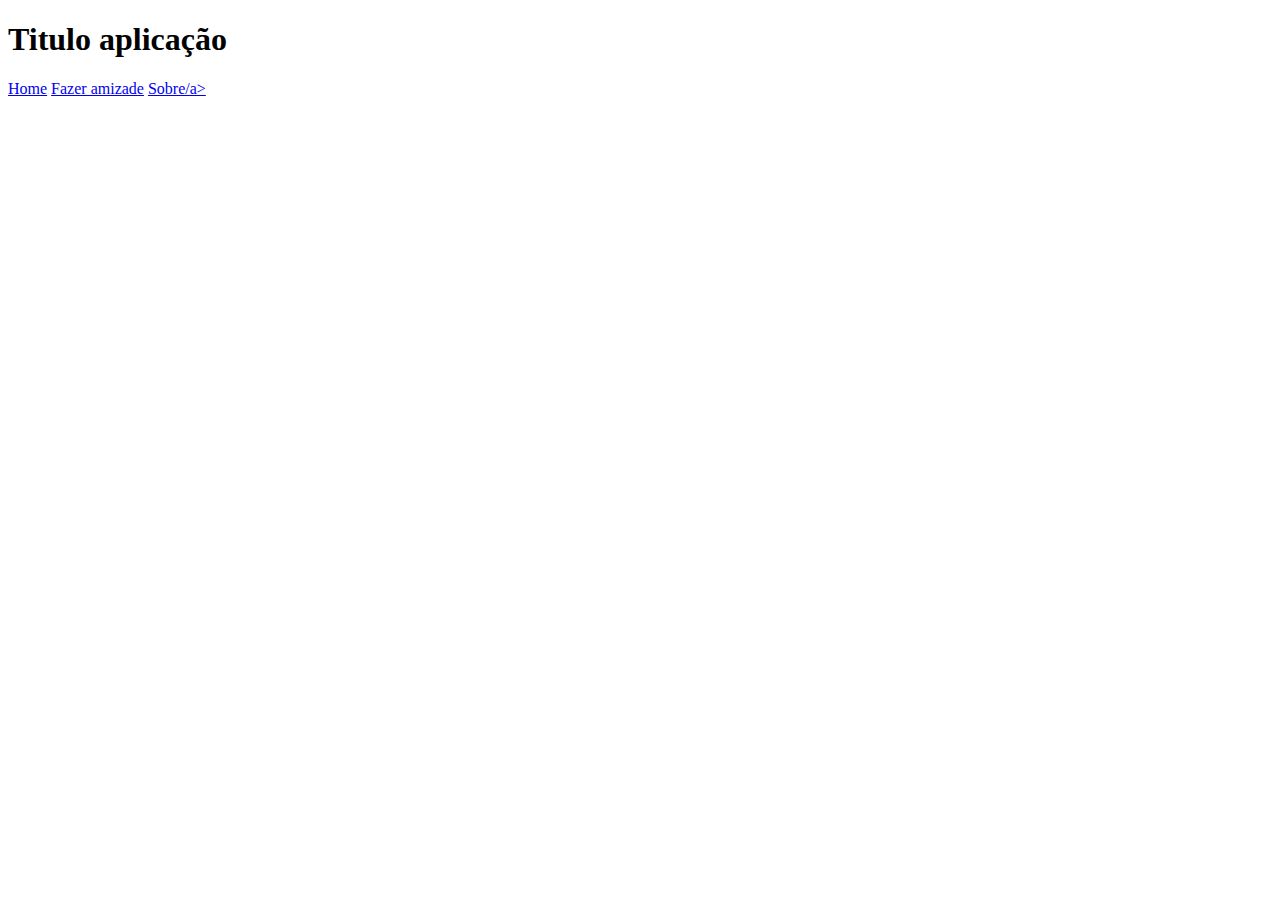
==== index.html @ 16062292 "Arquivo raiz de inicialização para o browser e pagina inicial" ====
<!DOCTYPE html>
<html lang="pt-br">
<head>
    <meta charset="UTF-8">
    <meta name="viewport" content="width=device-width, initial-scale=1.0">
    <title>Home</title>
</head>
<body>

    <header>
        <h1>Titulo aplicação</h1>
        <nav>
            <a href="#">Home</a>
            <a href="#">Fazer amizade</a>
            <a href="#">Sobre/a>
        </nav>
    </header>

    <article>

        <section>

                <div class="container-center">
                    
                </div>

        </section>

    </article>

    
</body>
</html>
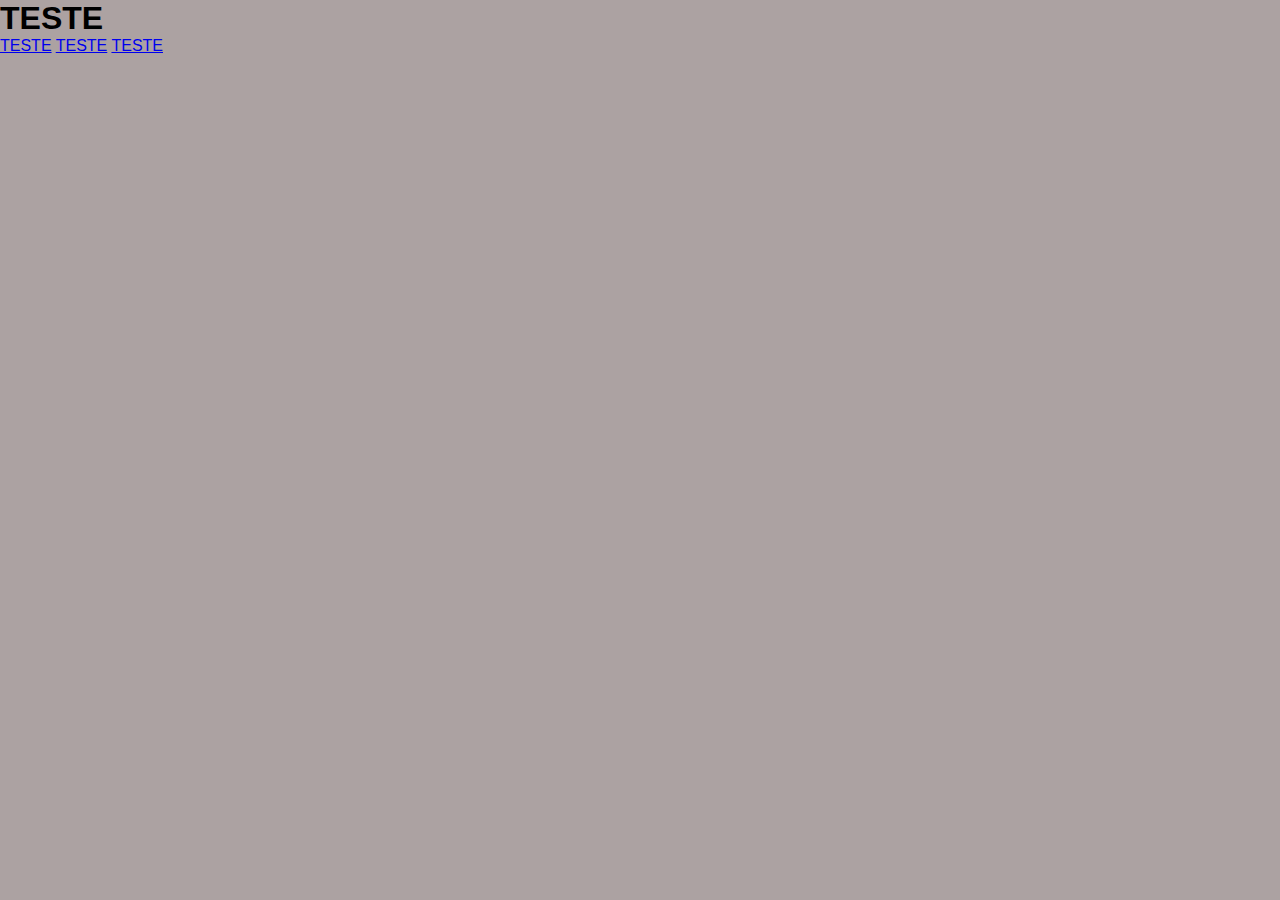
==== commit a818289e: "Estrutura inicial do header da pagina" ====
--- a/index.html
+++ b/index.html
@@ -1,33 +1,41 @@
 <!DOCTYPE html>
 <html lang="pt-br">
+
 <head>
     <meta charset="UTF-8">
     <meta name="viewport" content="width=device-width, initial-scale=1.0">
+    <link rel="stylesheet" href="./CSS/style.css">
     <title>Home</title>
 </head>
-<body>
+
+<body class="cor-body">
 
     <header>
-        <h1>Titulo aplicação</h1>
-        <nav>
-            <a href="#">Home</a>
-            <a href="#">Fazer amizade</a>
-            <a href="#">Sobre/a>
-        </nav>
+        <div class="container-head">
+            <div class="text-center">
+                <h1>TESTE</h1>
+            </div>
+            <nav class="text-center">
+                <a href="#">TESTE</a>
+                <a href="#">TESTE</a>
+                <a href="#">TESTE</a>
+            </nav>
+        </div>
     </header>
 
     <article>
 
         <section>
 
-                <div class="container-center">
-                    
-                </div>
+            <div class="container-center cor-content">
+
+            </div>
 
         </section>
 
     </article>
 
-    
+
 </body>
+
 </html>--- a/CSS/style.css
+++ b/CSS/style.css
@@ -0,0 +1,10 @@
+*{
+    margin: 0;
+    padding: 0;
+    font-family: Arial, Helvetica, sans-serif;
+}
+
+body{
+    background-color: #aca2a2;
+}
+
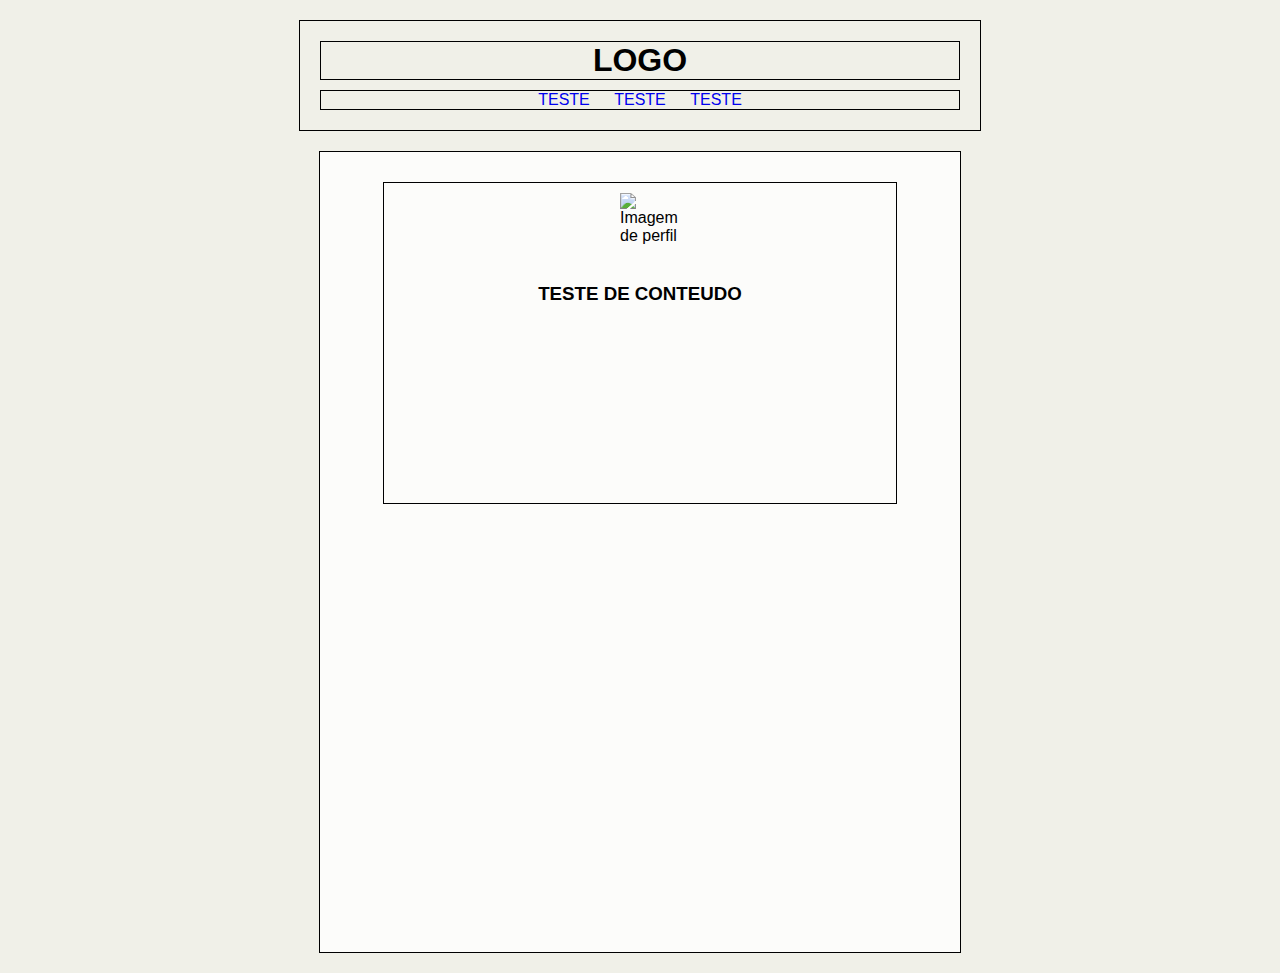
==== commit bf58a9e2: "Criando containers do conteudo inicial" ====
--- a/index.html
+++ b/index.html
@@ -12,8 +12,8 @@
 
     <header>
         <div class="container-head">
-            <div class="text-center">
-                <h1>TESTE</h1>
+            <div class="text-center logo-element">
+                <h1>LOGO</h1>
             </div>
             <nav class="text-center">
                 <a href="#">TESTE</a>
@@ -29,6 +29,15 @@
 
             <div class="container-center cor-content">
 
+                <div class="card-primario">
+                    <div class="img-perfil">
+                        <img src="#" alt="Imagem de perfil">
+                    </div>
+                    <div class="card-description">
+                        <h3>TESTE DE CONTEUDO</h3>
+                    </div>
+                </div>
+
             </div>
 
         </section>
--- a/CSS/style.css
+++ b/CSS/style.css
@@ -4,7 +4,63 @@
     font-family: Arial, Helvetica, sans-serif;
 }
 
-body{
-    background-color: #aca2a2;
+.cor-body{
+    background-color: #F0F0E8;
 }
 
+.text-center{
+    text-align: center;
+}
+
+.cor-content{
+    background-color: #FCFCFA;
+}
+
+.container-head{
+    border: 1px solid black;
+    width: 50%;
+    margin: 20px auto;
+    padding: 20px;
+}
+
+.logo-element{
+    border: 1px solid black;
+}
+
+nav{
+    margin-top: 10px;
+    border: 1px solid black;
+}
+
+nav a{
+    text-decoration: none;
+    padding: 10px;
+}
+
+.container-center{
+    border: 1px solid black;
+    width: 50%;
+    /*Teste de posicionamento - REMOVER ANTES DA ENTREGA*/
+    height: 800px;
+    margin: 20px auto;
+}
+
+.card-primario{
+    position: relative;
+    margin: 30px auto;
+    border: 1px solid black;
+    width: 80%;
+    /*TESTE DE POSICIONAMENTO*/
+    height: 40%;
+}
+
+.img-perfil{
+    margin: 10px auto;
+    margin-bottom: 50px;
+    width: 40px;
+    height: 40px;
+}
+
+.card-description{
+    text-align: center;
+}
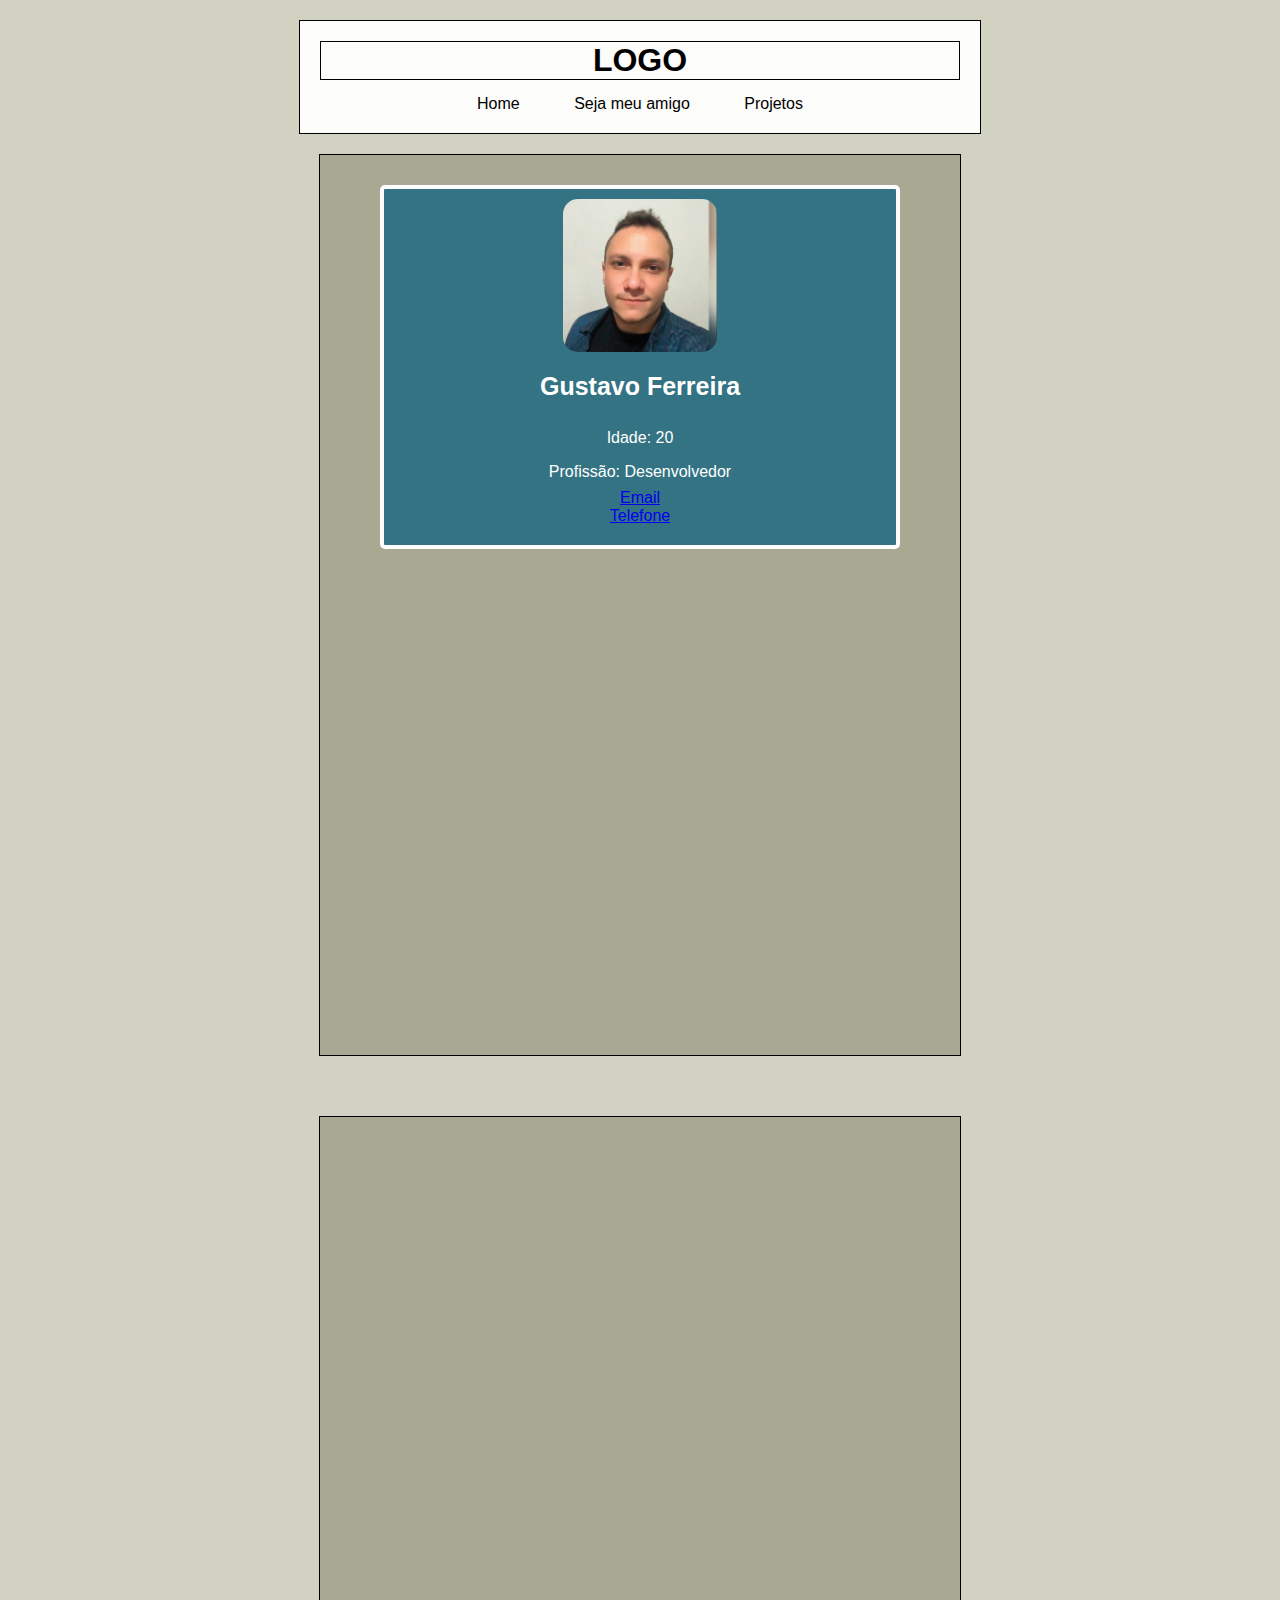
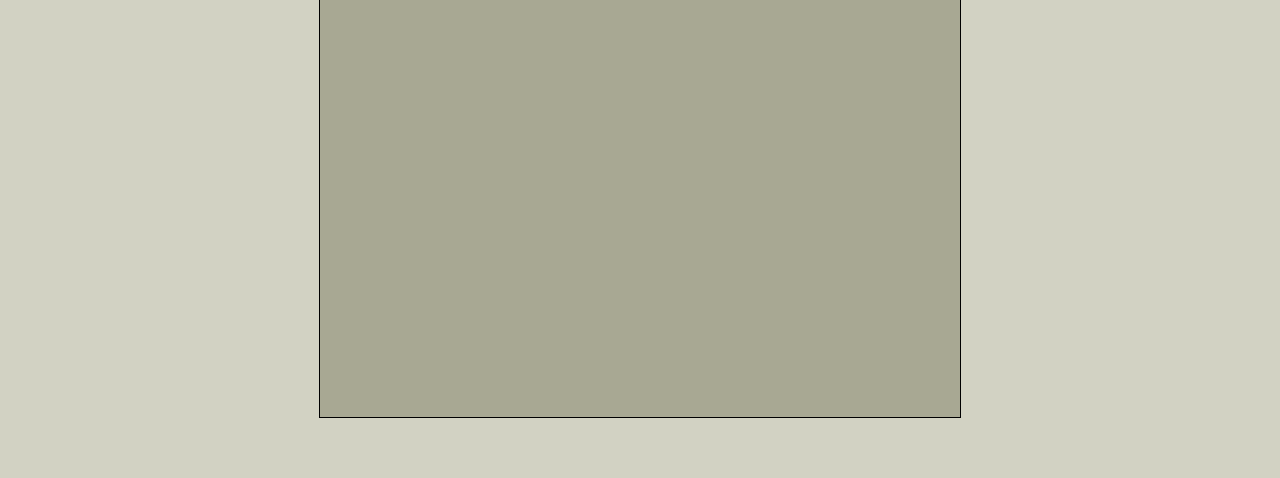
==== commit 97671e93: "Add de imagens e mais estruturas" ====
--- a/index.html
+++ b/index.html
@@ -5,45 +5,89 @@
     <meta charset="UTF-8">
     <meta name="viewport" content="width=device-width, initial-scale=1.0">
     <link rel="stylesheet" href="./CSS/style.css">
+    <script src="https://code.jquery.com/jquery-3.6.0.min.js"></script>
     <title>Home</title>
 </head>
 
 <body class="cor-body">
+
+    <!-- Header / Navegação -->
 
     <header>
         <div class="container-head">
             <div class="text-center logo-element">
                 <h1>LOGO</h1>
             </div>
-            <nav class="text-center">
-                <a href="#">TESTE</a>
-                <a href="#">TESTE</a>
-                <a href="#">TESTE</a>
+            <nav class="text-center nav">
+                <a href="#info-pessoais">Home</a>
+                <a href="#">Seja meu amigo</a>
+                <a href="#info-projetos">Projetos</a>
             </nav>
         </div>
     </header>
 
+    <!-- Conteudo da página -->
+
     <article>
 
-        <section>
+        <section id="info-pessoais">
 
             <div class="container-center cor-content">
 
                 <div class="card-primario">
+
                     <div class="img-perfil">
-                        <img src="#" alt="Imagem de perfil">
+                        <img src="./images/img-perfil.png" width="100%" alt="Imagem de perfil">
                     </div>
+
                     <div class="card-description">
-                        <h3>TESTE DE CONTEUDO</h3>
+
+                        <h3 id="title">Gustavo Ferreira</h3>
+
+                        <div class="info">
+                            <p class="dado">Idade: 20</p>
+                            <p class="dado">Profissão: Desenvolvedor</p>
+
+                            <div class="email">
+                                <a href="mailto:diogo.wallace14@gmail.com">Email</a>
+                            </div>
+
+                            <div class="tel">
+                                <a href="tel:+35998299990">Telefone</a>
+                            </div>
+
+                        </div>
+
                     </div>
+
                 </div>
 
             </div>
 
         </section>
 
+        <section id="info-projetos">
+            <div class="container-center cor-content">
+
+            </div>
+        </section>
+
     </article>
 
+    <!-- Script simples unico da página -->
+
+    <script>
+        // Animação de rolagem para ancoras da mesma pagina
+        $('.nav a[href^="#"]').on('click', function (e) {
+            e.preventDefault();
+            var id = $(this).attr('href'),
+                targetOffset = $(id).offset().top;
+
+            $('html, body').animate({
+                scrollTop: targetOffset - 10
+            }, 500);
+        });
+    </script>
 
 </body>
 
--- a/CSS/style.css
+++ b/CSS/style.css
@@ -1,11 +1,18 @@
+/*-------------------------------------------------------------*/
+/* Resetando margin e padding do navegador */
+
 *{
     margin: 0;
     padding: 0;
     font-family: Arial, Helvetica, sans-serif;
 }
 
+/*-------------------------------------------------------------*/
+
+/* Definindo algumas estilizações globais */
+
 .cor-body{
-    background-color: #F0F0E8;
+    background-color: #88886060;
 }
 
 .text-center{
@@ -13,10 +20,15 @@
 }
 
 .cor-content{
-    background-color: #FCFCFA;
+    background-color: #6d6d526b;
 }
 
+/*-------------------------------------------------------------*/
+
+/* Estilizando cabeçalho e barra de navegação */
+
 .container-head{
+    background-color: #FCFCFA;
     border: 1px solid black;
     width: 50%;
     margin: 20px auto;
@@ -25,42 +37,90 @@
 
 .logo-element{
     border: 1px solid black;
+    margin-bottom: 15px;
 }
 
-nav{
-    margin-top: 10px;
-    border: 1px solid black;
+nav a {
+    text-decoration: none;
+    padding: 10px;
+    position: relative;
+    color: #000;
+    margin: 0 15px;
 }
 
-nav a{
-    text-decoration: none;
-    padding: 10px;
+nav a::after {
+    content: "";
+    position: absolute;
+    width: 0;
+    height: 2px;
+    bottom: 0;
+    left: 50%;
+    background-color: #000;
+    transition: all 0.3s ease;
+    transform: translateX(-50%);
+}
+
+nav a:hover::after {
+    width: 100%;
+}
+
+/*-------------------------------------------------------------*/
+
+/* Estilizando container das sections */
+
+section{
+    margin-bottom: 60px;
 }
 
 .container-center{
     border: 1px solid black;
     width: 50%;
     /*Teste de posicionamento - REMOVER ANTES DA ENTREGA*/
-    height: 800px;
+    height: 900px;
     margin: 20px auto;
 }
+
+/*-------------------------------------------------------------*/
+
+/* Estilizando dados da primeira section */
 
 .card-primario{
     position: relative;
     margin: 30px auto;
-    border: 1px solid black;
+    border: 4px solid white;
     width: 80%;
-    /*TESTE DE POSICIONAMENTO*/
-    height: 40%;
+    background-color: rgb(51, 115, 131);
+    border-radius: 5px;
+    color: white;
 }
 
 .img-perfil{
     margin: 10px auto;
-    margin-bottom: 50px;
-    width: 40px;
-    height: 40px;
+    margin-bottom: 20px;
+    width: 30%;
+    display: flex;
+    justify-content: center;
+    align-items: center;
+}
+
+.img-perfil img{
+    border-radius: 15px;
+}
+
+#title{
+    font-size: 25px;
 }
 
 .card-description{
     text-align: center;
 }
+
+.info{
+    margin: 20px;
+}
+
+.info .dado{
+    padding: 8px;
+}
+
+/*-------------------------------------------------------------*/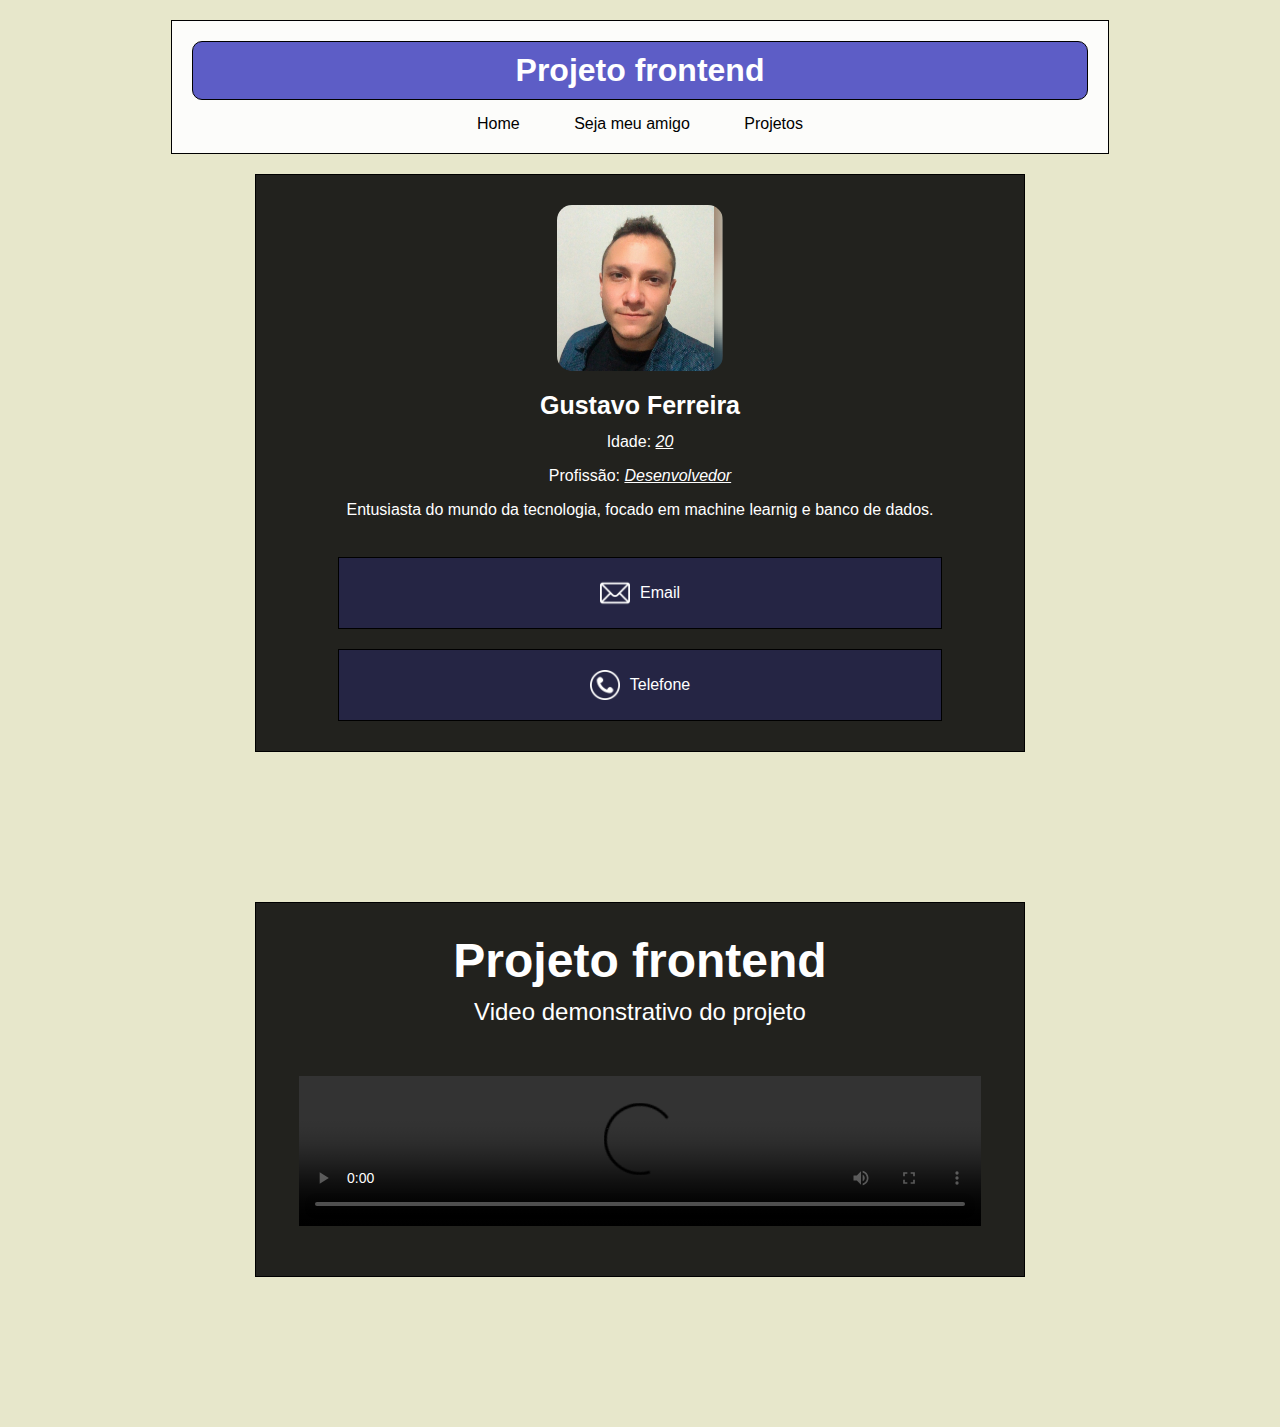
==== commit 5f76253d: "Estruturando e melhorando o CSS" ====
--- a/index.html
+++ b/index.html
@@ -16,11 +16,11 @@
     <header>
         <div class="container-head">
             <div class="text-center logo-element">
-                <h1>LOGO</h1>
+                <h1>Projeto frontend</h1>
             </div>
             <nav class="text-center nav">
                 <a href="#info-pessoais">Home</a>
-                <a href="#">Seja meu amigo</a>
+                <a href="formulario.html">Seja meu amigo</a>
                 <a href="#info-projetos">Projetos</a>
             </nav>
         </div>
@@ -37,7 +37,7 @@
                 <div class="card-primario">
 
                     <div class="img-perfil">
-                        <img src="./images/img-perfil.png" width="100%" alt="Imagem de perfil">
+                        <img src="./images/img-perfil.png" width="90%" alt="Imagem de perfil">
                     </div>
 
                     <div class="card-description">
@@ -45,16 +45,24 @@
                         <h3 id="title">Gustavo Ferreira</h3>
 
                         <div class="info">
-                            <p class="dado">Idade: 20</p>
-                            <p class="dado">Profissão: Desenvolvedor</p>
+                            <p class="dado">Idade: <u><i>20</i></u></p>
+                            <p class="dado">Profissão: <u><i>Desenvolvedor</i></u></p>
+                            <p class="dado">Entusiasta do mundo da tecnologia, focado em machine learnig e banco de
+                                dados.</p>
 
-                            <div class="email">
-                                <a href="mailto:diogo.wallace14@gmail.com">Email</a>
-                            </div>
+                            <a href="#" class="link-contact">
+                                <div class="email">
+                                    <img src="./images/mail.png" width="30px" alt="">
+                                    <p class="link-text"> Email</p>
+                                </div>
+                            </a>
 
-                            <div class="tel">
-                                <a href="tel:+35998299990">Telefone</a>
-                            </div>
+                            <a href="#" class="link-contact">
+                                <div class="tel">
+                                    <img src="./images/phone.png" width="30px" alt="">
+                                    <p class="link-text"> Telefone</p>
+                                </div>
+                            </a>
 
                         </div>
 
@@ -64,11 +72,20 @@
 
             </div>
 
+
         </section>
 
         <section id="info-projetos">
             <div class="container-center cor-content">
-
+                <div class="info">
+                    <div class="content-resume">
+                        <h1>Projeto frontend</h1>
+                        <p>Video demonstrativo do projeto</p>
+                        <div class="video-prof">
+                            <video src="./video/2024-10-29 22-44-39.mkv" width="90%" type="video/mp4" controls></video>
+                        </div>
+                    </div>
+                </div>
             </div>
         </section>
 
--- a/CSS/style.css
+++ b/CSS/style.css
@@ -12,7 +12,8 @@
 /* Definindo algumas estilizações globais */
 
 .cor-body{
-    background-color: #88886060;
+    background-color: #c0c07560;
+    color: rgb(255, 255, 255);
 }
 
 .text-center{
@@ -20,7 +21,7 @@
 }
 
 .cor-content{
-    background-color: #6d6d526b;
+    background-color: #000000da;
 }
 
 /*-------------------------------------------------------------*/
@@ -30,14 +31,18 @@
 .container-head{
     background-color: #FCFCFA;
     border: 1px solid black;
-    width: 50%;
+    width: 70%;
     margin: 20px auto;
     padding: 20px;
 }
 
 .logo-element{
-    border: 1px solid black;
+    color: rgb(255, 255, 255);
+    background-color: rgba(15, 15, 172, 0.671);
     margin-bottom: 15px;
+    border: 1px solid black;
+    border-radius: 10px;
+    padding: 10px;
 }
 
 nav a {
@@ -69,14 +74,14 @@
 /* Estilizando container das sections */
 
 section{
-    margin-bottom: 60px;
+    margin-bottom: 150px;
 }
 
 .container-center{
     border: 1px solid black;
-    width: 50%;
+    width: 60%;
     /*Teste de posicionamento - REMOVER ANTES DA ENTREGA*/
-    height: 900px;
+    height: auto;
     margin: 20px auto;
 }
 
@@ -87,11 +92,11 @@
 .card-primario{
     position: relative;
     margin: 30px auto;
-    border: 4px solid white;
+    /*border: 4px solid white;*/
     width: 80%;
-    background-color: rgb(51, 115, 131);
+    /*background-color: rgb(100, 110, 112);*/
     border-radius: 5px;
-    color: white;
+    color: rgb(255, 255, 255);
 }
 
 .img-perfil{
@@ -116,11 +121,82 @@
 }
 
 .info{
-    margin: 20px;
+    margin: 5px;
 }
 
 .info .dado{
     padding: 8px;
 }
 
+.info .link-contact{
+    text-decoration: none;
+    color: white;
+}
+
+.info .email{
+    margin-top: 30px;
+    padding: 20px;
+    border: 1px solid black;
+    display: flex;
+    justify-content: center;
+    align-items: center;
+    background-color: rgba(42, 42, 109, 0.486);
+}
+
+.info .email img{
+    filter: invert(100%);
+}
+
+.info .email:hover{
+    background-color: rgba(59, 59, 122, 0.486);
+}
+
+.info .email .link-text{
+    margin-left: 10px;
+    text-decoration: none;
+}
+
+.info .tel{
+    margin-top: 20px;
+    padding: 20px;
+    border: 1px solid black;
+    display: flex;
+    justify-content: center;
+    align-items: center;
+    background-color: rgba(42, 42, 109, 0.486);
+}
+
+.info .tel img{
+    filter: invert(100%);
+}
+
+.info .tel:hover{
+    background-color: rgba(59, 59, 122, 0.486);
+}
+
+
+.info .tel .link-text{
+    margin-left: 10px;
+}
+
+.content-resume{
+    margin-top: 30px;
+    text-align: center;
+    font-size: 1.5em;
+}
+
+.content-resume p{
+    margin-top: 10px;
+}
+
+.content-resume .video-prof{
+    margin-top: 50px;
+    margin-bottom: 50px;
+    display: flex;
+    position: relative;
+    justify-content: center;
+    align-items: center;
+}
+
+
 /*-------------------------------------------------------------*/